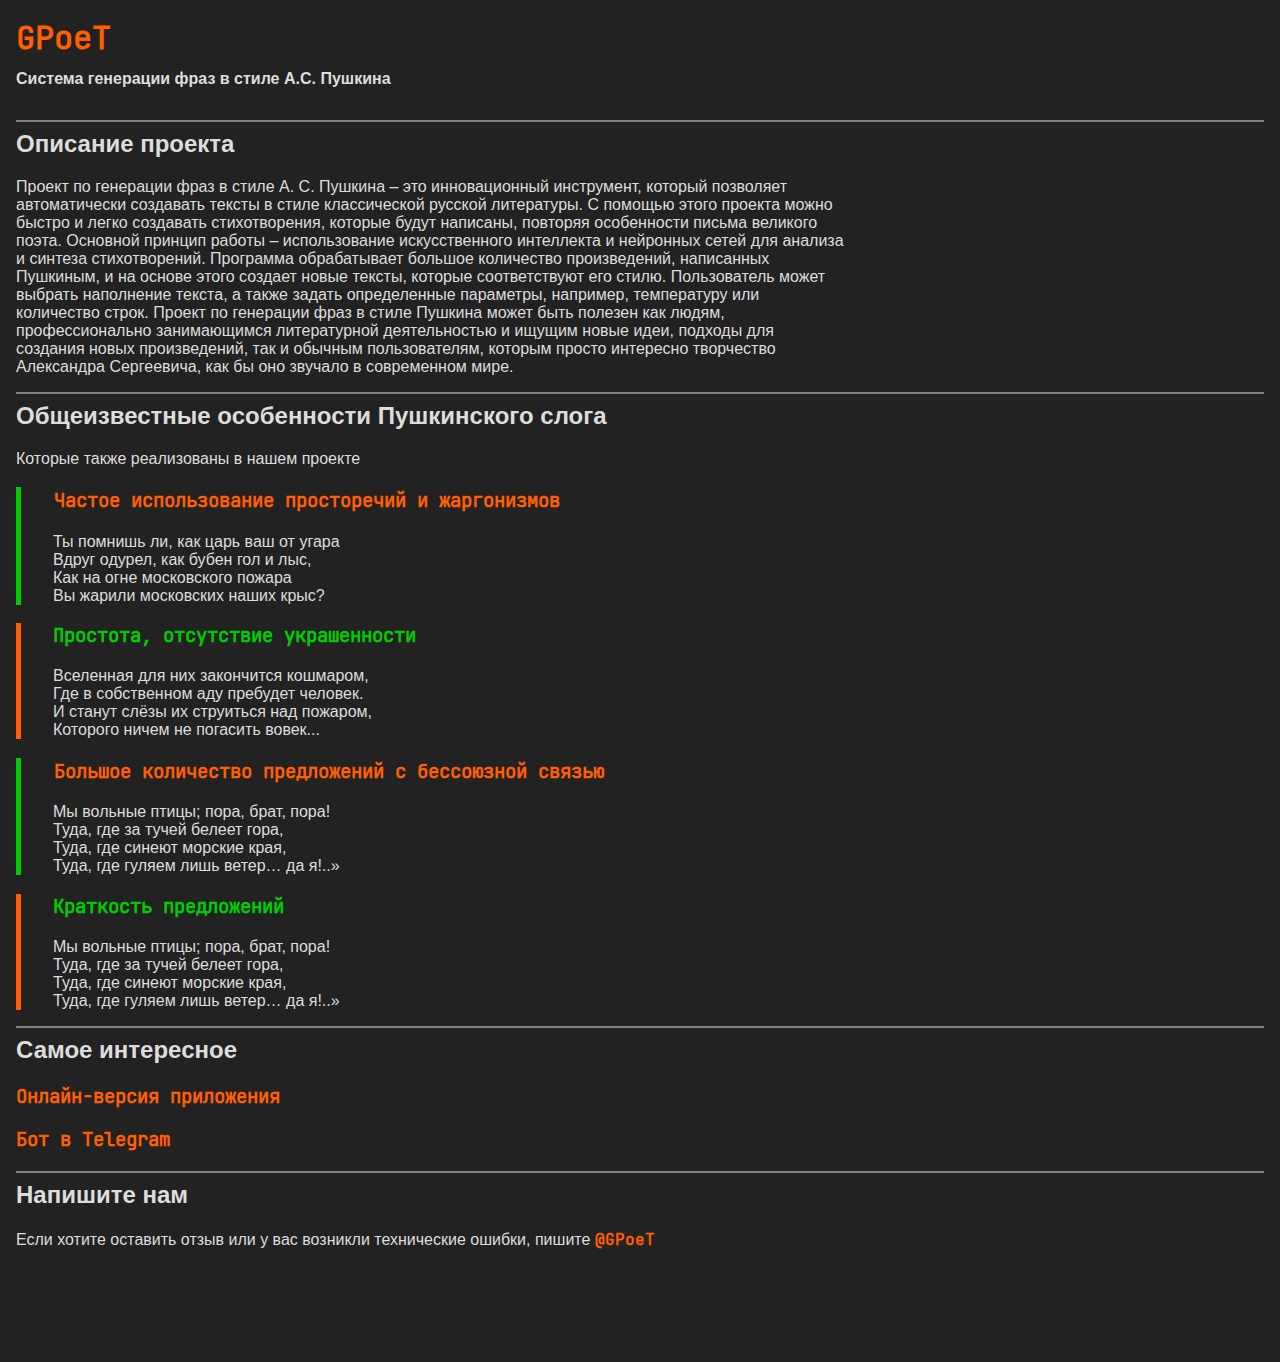
==== index.html @ c3048f54 "Add files via upload" ====
<!DOCTYPE html>

<html lang="ru">
  <head>
    <meta charset="utf-8">
    <meta name="viewport" content="width=device-width">
    <title>GPoeT</title>
    <link rel="stylesheet" href="_css/main.css">
    <link rel="stylesheet" href="style.css">
    <link rel="icon" href="_img/icon.jpg">
  </head>

  <body>
    <header>
      <h1><a href="/">GPoeT</a> </h1>
      <h4>Система генерации фраз в стиле А.С. Пушкина</h4>
    </header>
    <hr noshade>
    <main>
      <article class="standard">
        <h2>Описание проекта</h2>
        <p>
          Проект по генерации фраз в стиле А. С.  Пушкина – это инновационный инструмент, который позволяет автоматически создавать тексты в стиле классической русской литературы. С помощью этого проекта можно быстро и легко создавать стихотворения,  которые будут написаны, повторяя особенности письма великого поэта.
          Основной принцип работы – использование искусственного интеллекта и нейронных сетей для анализа и синтеза стихотворений. Программа обрабатывает большое количество произведений, написанных Пушкиным, и на основе этого создает новые тексты, которые соответствуют его стилю. Пользователь может выбрать наполнение текста, а также задать определенные параметры, например, температуру или количество строк.
          Проект по генерации фраз в стиле Пушкина может быть полезен как людям, профессионально занимающимся литературной деятельностью и ищущим новые идеи, подходы для создания новых произведений, так и обычным пользователям, которым просто интересно творчество Александра Сергеевича, как бы оно звучало в современном мире.  
        </p>
      </article>

      <hr noshade>

      <article class="standard">
        <h2>Общеизвестные особенности Пушкинского слога</h2>
        <p>
          Которые также реализованы в нашем проекте
        
        </p>

        <section class="page wip">
          <h3>
            <div class = "b">Частое использование просторечий и жаргонизмов</div>
          </h3>
          <p>
            Ты помнишь ли, как царь ваш от угара <br>
            Вдруг одурел, как бубен гол и лыс, <br>
            Как на огне московского пожара <br>
            Вы жарили московских наших крыс? <br>
          </p>
        </section>

        

        <section class="page">
          <h3>
            <div class="c">Простота, отсутствие украшенности</div>
          </h3>
          <p>
            Вселенная для них закончится кошмаром, <br>
            Где в собственном аду пребудет человек. <br>
            И станут слёзы их струиться над пожаром, <br>
            Которого ничем не погасить вовек... <br>
          </p>
        </section>


        <section class="page wip">
          <h3>
            <div class="b">Большое количество предложений с бессоюзной связью</div>
          </h3>
          <p>
            Мы вольные птицы; пора, брат, пора! <br>
            Туда, где за тучей белеет гора, <br>
            Туда, где синеют морские края, <br>
            Туда, где гуляем лишь ветер… да я!..» <br>          </p>
        </section>

        <section class="page">
          <h3><div class = "c">Краткость предложений</div>
          </h3>
          <p>
            Мы вольные птицы; пора, брат, пора! <br>
            Туда, где за тучей белеет гора, <br>
            Туда, где синеют морские края, <br>
            Туда, где гуляем лишь ветер… да я!..» <br>
          </p>
        </section>
      </article>

      <hr noshade>

      <article class="standard">
        <h2>Самое интересное</h2>
        <h3 class="link"><a href="cipher/index.html" target="_blank">Онлайн-версия приложения</a></h3>
        <h3 class="link"><a href="/" target="_blank">Бот в Telegram</a></h3>
      </article>

      <hr noshade>

      <article class="standard">
        <h2>Напишите нам</h2>
        <p>
          Если хотите оставить отзыв или у вас возникли технические ошибки, пишите <b><a >@GPoeT</a></b>
        </p>
      </article>
    </main>

    <footer>
      <div class="for-egg">
        <h4 class="egg">
          <a href="https://www.myinstants.com/media/instants_images/shrek.jpg.pagespeed.ce.LfIaAjnFH5.jpg">
            Do not click here
          </a>
        </h4>
      </div>
    </footer>
  </body>
</html>
---- _css/main.css ----
@font-face {
    font-family: JetBrains;
    src: url("/_fonts/JetBrainsMono-Regular.woff2") format("truetype");
}


body {
    font-family: Inter, Roboto, sans-serif;
    background-color: #222222;
    color: #dddddd;
    margin: 0 1rem;
}


header {
    margin-bottom: 2rem;
}

header h1 {
    margin-top: 1rem;
    margin-bottom: -10px;
}


article.standard {
    width: 70%;
}
article h2 {
    margin-top: 0.5rem;
}


p {
    width: 95%;
}


footer {
    text-align: right;
    position: relative;
    right: 0.5rem;
    margin-top: 3rem;
}


hr {
    color: #888888;
    size: 0.1rem;
}

.b {
    font-family: JetBrains;
    text-decoration: none;
    color: #ff5f00;
    border: 1px solid #222222;
    border-radius: 3px;
    transition-duration: 0.3s;
}
.c {
    font-family: JetBrains;
    text-decoration: none;
    color: #00cc00;
    border: 1px;
    border-radius: 3px;
    transition-duration: 0.3s;
}
a {
    font-family: JetBrains;
    text-decoration: none;
    color: #ff5f00;
    border: 1px;
    border-radius: 3px;
    transition-duration: 0.3s;
}
a:hover {
    border-color: #ff5f00;
}
a:visited {
    color: #ff5f00;
}


button {
    background-color: #ff5f00;
    color: #eeeeee;
    font-size: 1rem;
    border-radius: 2px;
    border: none;
    border-color: #3a3a3a; /* To delete flush on hover */
    cursor: pointer;
    transition-duration: 0.2s;
    outline: none !important;
}
button:hover {
    background-color: #00cc00;
    border: 1px solid #3a3a3a;
}
button:active {
    background-color: #444444;
    border: none;
    border-color: #3a3a3a;
}
button::-moz-focus-inner {
    border: none;
}


.input-field {
    background-color: #3a3a3a;
    color: #eeeeee;
    font-family: JetBrains;
    border-radius: 2px;
    border: 1px solid #ff5f00;
    outline: none;
    resize: none;
    transition-duration: 0.2s;
}
.input-field:focus {
    border: 1px solid #00cc00;
}

.overlay {
    opacity: 0;
    visibility: hidden;
    position: fixed;
    top: 0;
      left: 0;
    width: 100%;
    height: 100%;
    background-color: rgba(0, 0, 0, .5);
    z-index: 20;
    transition: .3s all;
}

.modal {
    opacity: 0;
    visibility: hidden;
    width: 200px;
    position: fixed;
    top: 50%;
    left: 50%;
    transform: translate(-50%, -50%);
    z-index: 30;
    box-shadow: 0 3px 10px -.5px rgba(0, 0, 0, .2); 
    text-align: center;
    padding: 30px;
    border-radius: 3px;
    background-color: #fff;
    transition: 0.3s all;
}


.modal.active,
.overlay.active{
    opacity: 1;
    visibility: visible;
}


.modal__cross {
    width: 15px;
    height: 15px;
    position: absolute;
    top: 20px;
    right: 20px;
    fill: #444;
    cursor: pointer;
}

input::-webkit-outer-spin-button,
input::-webkit-inner-spin-button {
    -webkit-appearance: none;
    margin: 0;
}


*,
*:before,
*:after {
    -moz-box-sizing: border-box;
    box-sizing: border-box;
}


.btn {
    -webkit-box-shadow: 0 2px 5px 0 rgba(0, 0, 0, 0.16), 0 2px 10px 0 rgba(0, 0, 0, 0.12);
    -moz-box-shadow: 0 2px 5px 0 rgba(0, 0, 0, 0.16), 0 2px 10px 0 rgba(0, 0, 0, 0.12);
    box-shadow: 0 2px 5px 0 rgba(0, 0, 0, 0.16), 0 2px 10px 0 rgba(0, 0, 0, 0.12);
    color: #fff;

    letter-spacing: 0.5px;
    font-size: .8em;
    font-weight: 300;
    cursor: pointer;
    -webkit-transition: 0.2s ease-out;
    -moz-transition: 0.2s ease-out;
    -ms-transition: 0.2s ease-out;
    -o-transition: 0.2s ease-out;
    transition: 0.2s ease-out;
}
.btn:hover {
    background-color: #222222;
    color: #f5f5f5;
}
/* Стили модального окна и содержания 
-------------------------------------------------------------------------------*/

/* слой затемнения */



.dm-overlay {
    position: fixed;
    top: 0;
    left: 0;
    background: rgba(0, 0, 0, 0.65);
    display: none;
    overflow: auto;
    width: 100%;
    height: 100%;
    z-index: 1000;
}
/* активируем модальное окно */

.dm-overlay:target {
    display: block;
    -webkit-animation: fade .6s;
    -moz-animation: fade .6s;
    animation: fade .6s;
}
/* блочная таблица */

.dm-table {
    display: table;
    width: 100%;
    height: 100%;
}
/* ячейка блочной таблицы */

.dm-cell {
    display: table-cell;
    padding: 0 1em;
    vertical-align: middle;
    text-align: center;
}
/* модальный блок */

.dm-modal {
    display: inline-block;
    padding: 20px;
    max-width: 50em;
    background: #222222;
    -webkit-box-shadow: 0px 15px 20px rgba(0, 0, 0, 0.22), 0px 19px 60px rgba(0, 0, 0, 0.3);
    -moz-box-shadow: 0px 15px 20px rgba(0, 0, 0, 0.22), 0px 19px 60px rgba(0, 0, 0, 0.3);
    box-shadow: 0px 15px 20px rgba(0, 0, 0, 0.22), 0px 19px 60px rgba(0, 0, 0, 0.3);
    color: #cfd8dc;
    text-align: left;
}
/* изображения в модальном окне */
.pl-left,
.pl-right {
    width: 25%;
    height: auto;
}
/* миниатюра справа */

.pl-right {
    float: right;
    margin: 5px 0 5px 15px;
}
/* миниатюра слева */

.pl-left {
    float: left;
    margin: 5px 15px 5px 0;
}
/* встраиваемое видео в модальном окне */



/* рисуем кнопарь закрытия */

.close {
    z-index: 9999;
    float: right;
    width: 30px;
    height: 30px;
    color: #cfd8dc;
    text-align: center;
    text-decoration: none;
    line-height: 26px;
    cursor: pointer;
}
.close:after {
    display: block;
    border: 2px solid #cfd8dc;
    -webkit-border-radius: 50%;
    -moz-border-radius: 50%;
    border-radius: 50%;
    content: 'X';
    -webkit-transition: all 0.6s;
    -moz-transition: all 0.6s;
    transition: all 0.6s;
    -webkit-transform: scale(0.85);
    -moz-transform: scale(0.85);
    -ms-transform: scale(0.85);
    transform: scale(0.85);
}
/* кнопка закрытия при наведении */

.close:hover:after {
    border-color: #fff;
    color: #fff;
    -webkit-transform: scale(1);
    -moz-transform: scale(1);
    -ms-transform: scale(1);
    transform: scale(1);
}
/* варианты фонвой заливки модального блока */

.green {
    background: #388e3c!important;
}
.cyan {
    background: #0097a7!important;
}
.teal {
    background: #00796b!important;
}
/* движуха при появлении блоков с содержанием */

@-moz-keyframes fade {
    from {
        opacity: 0;
    }
    to {
        opacity: 1
    }
}
@-webkit-keyframes fade {
    from {
        opacity: 0;
    }
    to {
        opacity: 1
    }
}
@keyframes fade {
    from {
        opacity: 0;
    }
    to {
        opacity: 1
    }
}




@media (max-width: 800px) {
    body {
        padding-left: 0;
    }
    article.standard {
        width: 100%;
    }
    p {
        width: 100%;
    }
}
---- style.css ----
section.page, section.link {
    padding-left: 2rem;
    border-left: 5px solid #ff5f00;
}
section.wip {
    border-color: #00cc00;
}
section.accent {
    border-color: #ffa000;
}


div.for-egg {
    display: flex;
    flex-direction: row;
    justify-content: space-between;
}
div.for-egg h4 {
    display: flex;
}

h4.egg {
    opacity: 0;
    transition-duration: 0.2s;
}
h4.egg:hover {
    opacity: 1;
}
h4.egg:active {
    opacity: 0;
    transition-duration: 0.2s;
}
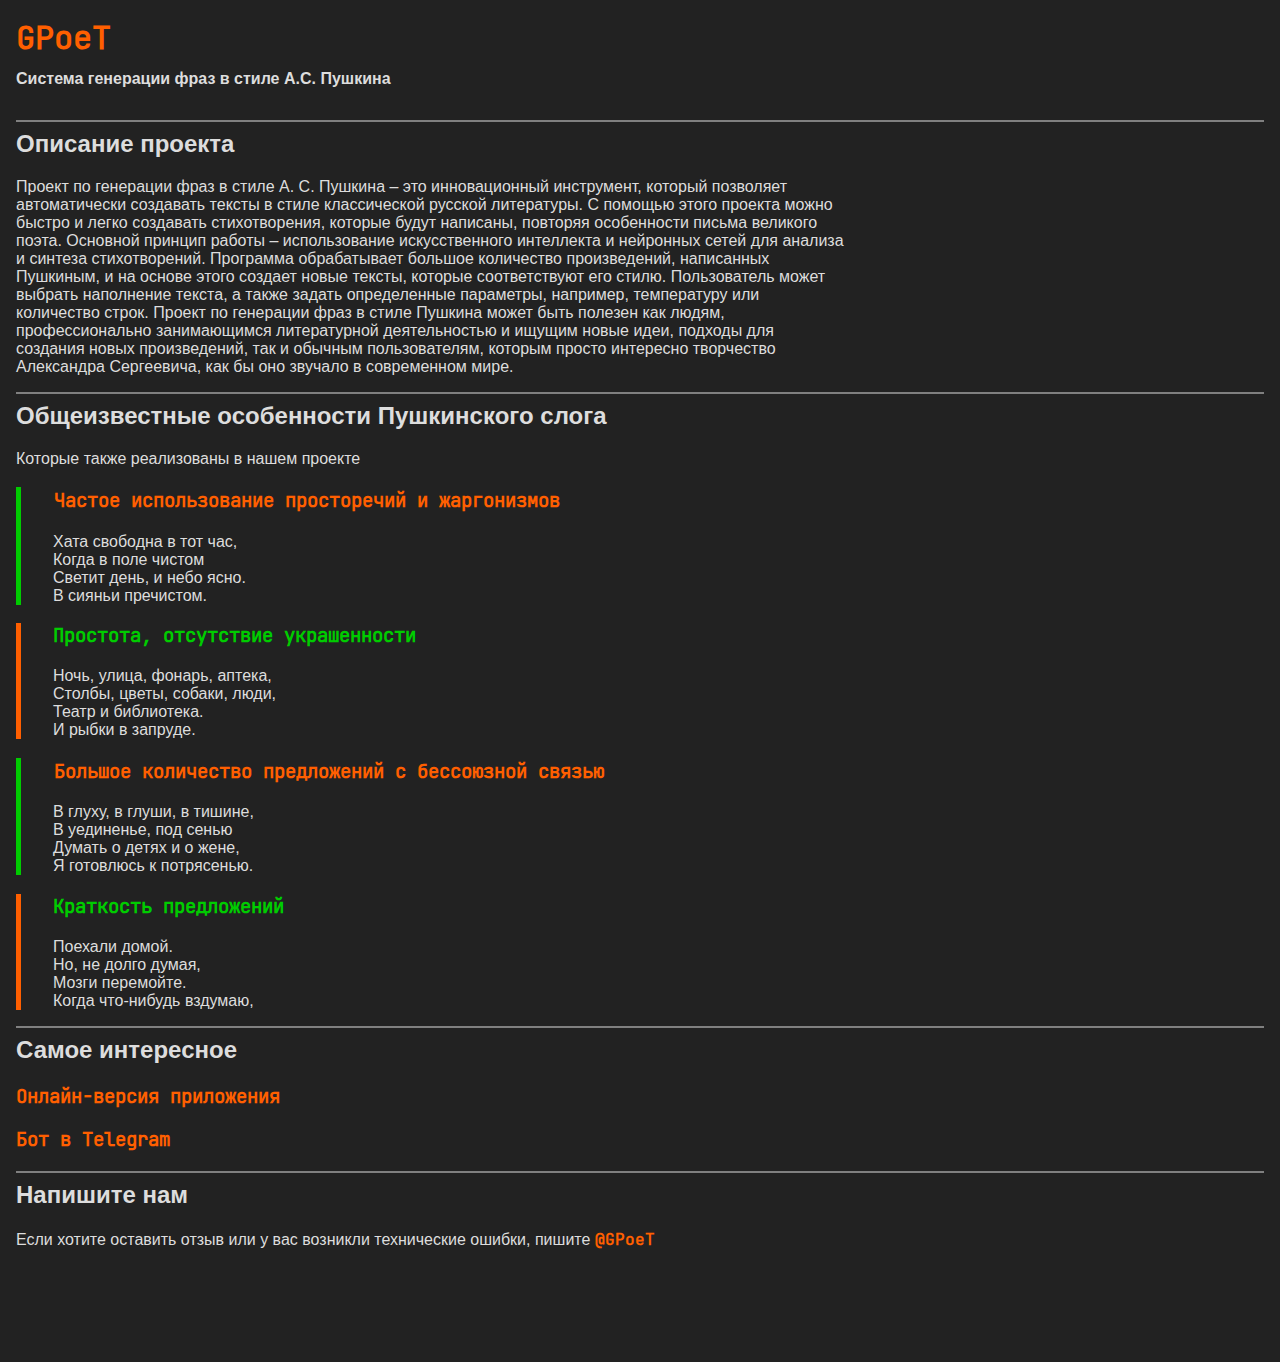
==== commit 9d223dd5: "Update index.html" ====
--- a/index.html
+++ b/index.html
@@ -40,10 +40,10 @@
             <div class = "b">Частое использование просторечий и жаргонизмов</div>
           </h3>
           <p>
-            Ты помнишь ли, как царь ваш от угара <br>
-            Вдруг одурел, как бубен гол и лыс, <br>
-            Как на огне московского пожара <br>
-            Вы жарили московских наших крыс? <br>
+            Хата свободна в тот час,<br>
+            Когда в поле чистом <br>
+            Светит день, и небо ясно. <br>
+            В сияньи пречистом. <br>
           </p>
         </section>
 
@@ -54,10 +54,10 @@
             <div class="c">Простота, отсутствие украшенности</div>
           </h3>
           <p>
-            Вселенная для них закончится кошмаром, <br>
-            Где в собственном аду пребудет человек. <br>
-            И станут слёзы их струиться над пожаром, <br>
-            Которого ничем не погасить вовек... <br>
+            Ночь, улица, фонарь, аптека, <br>
+            Столбы, цветы, собаки, люди, <br>
+            Театр и библиотека. <br>
+            И рыбки в запруде. <br>
           </p>
         </section>
 
@@ -67,20 +67,20 @@
             <div class="b">Большое количество предложений с бессоюзной связью</div>
           </h3>
           <p>
-            Мы вольные птицы; пора, брат, пора! <br>
-            Туда, где за тучей белеет гора, <br>
-            Туда, где синеют морские края, <br>
-            Туда, где гуляем лишь ветер… да я!..» <br>          </p>
+            В глуху, в глуши, в тишине, <br>
+            В уединенье, под сенью <br>
+            Думать о детях и о жене, <br>
+            Я готовлюсь к потрясенью. <br>      </p>
         </section>
 
         <section class="page">
           <h3><div class = "c">Краткость предложений</div>
           </h3>
           <p>
-            Мы вольные птицы; пора, брат, пора! <br>
-            Туда, где за тучей белеет гора, <br>
-            Туда, где синеют морские края, <br>
-            Туда, где гуляем лишь ветер… да я!..» <br>
+            Поехали домой. <br>
+            Но, не долго думая, <br>
+            Мозги перемойте. <br>
+            Когда что-нибудь вздумаю, <br>
           </p>
         </section>
       </article>
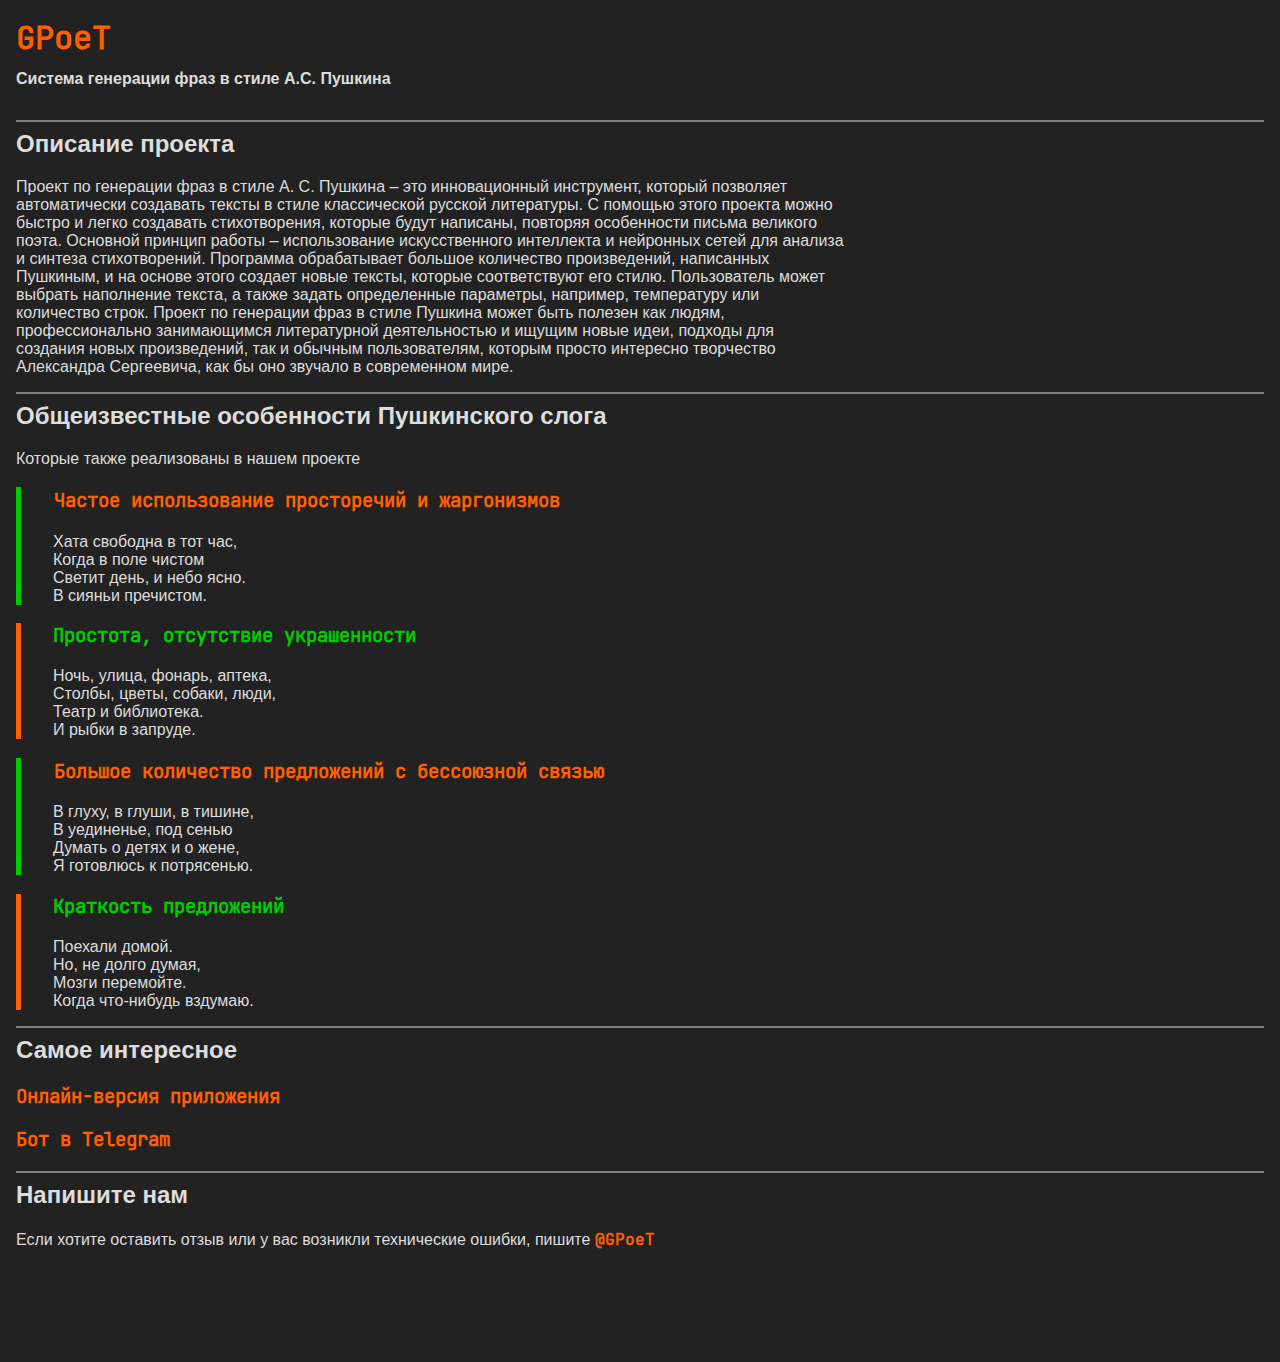
==== commit ffac4b1a: "Update index.html" ====
--- a/index.html
+++ b/index.html
@@ -80,7 +80,7 @@
             Поехали домой. <br>
             Но, не долго думая, <br>
             Мозги перемойте. <br>
-            Когда что-нибудь вздумаю, <br>
+            Когда что-нибудь вздумаю. <br>
           </p>
         </section>
       </article>
